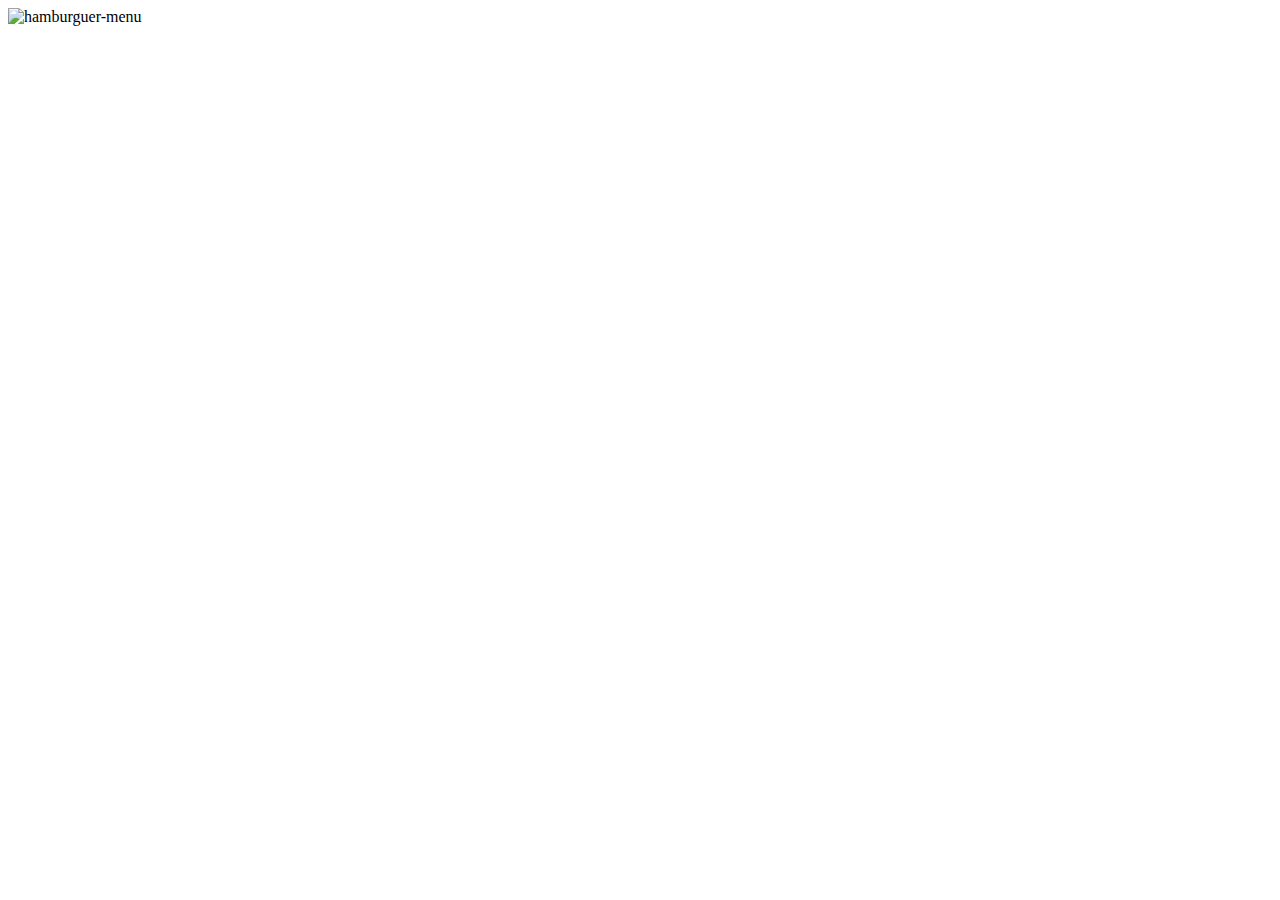
==== presentation-pages/html/pages/home.html @ 4895b7fa "feat: add structure" ====
<!DOCTYPE html>
<html lang="en">
<head>
  <meta charset="UTF-8">
  <meta name="viewport" content="width=device-width, initial-scale=1.0">
  <title>Favorite Weather - Home</title>
</head>
<body>
  <header>
    <nav class="toggle-menu">
      <img class="top-button" src="" alt="hamburguer-menu">
    </nav>
  </header>
  <main>
    <section class="display">
      <div class="card"></div>
    </section>
    <section class="other-months">
      <h2></h2>
      <div class="container">
        <div class="card"></div>
        <div class="card"></div>
        <div class="card"></div>
        <div class="card"></div>
        <div class="card"></div>
        <div class="card"></div>
        <div class="card"></div>
        <div class="card"></div>
      </div>
    </section>
    <section class="favorites">
      <h2></h2>
      <div class="container">
        <div class="card"></div>
        <div class="card"></div>
        <div class="card"></div>
        <div class="card"></div>
        <div class="card"></div>
        <div class="card"></div>
        <div class="card"></div>
        <div class="card"></div>
      </div>
    </section>
  </main>
  <footer></footer>
</body>
</html>
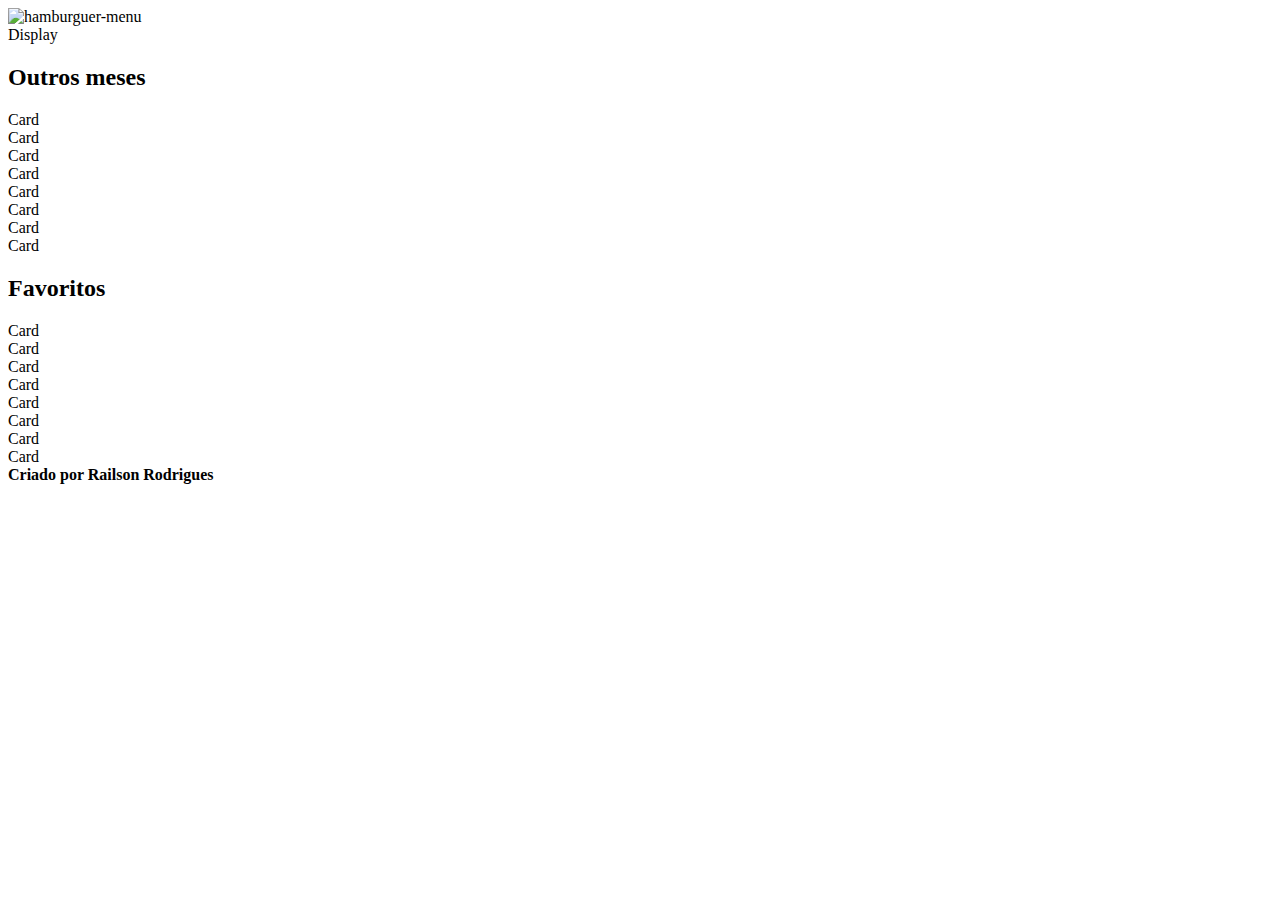
==== commit c5aca12b: "refactor: add CSS BEM" ====
--- a/presentation-pages/html/pages/home.html
+++ b/presentation-pages/html/pages/home.html
@@ -6,42 +6,44 @@
   <title>Favorite Weather - Home</title>
 </head>
 <body>
-  <header>
-    <nav class="toggle-menu">
-      <img class="top-button" src="" alt="hamburguer-menu">
+  <header class="header">
+    <nav class="header__nav header__nav--enabled">
+      <img class="top-button hamburguer" src="" alt="hamburguer-menu">
     </nav>
   </header>
-  <main>
-    <section class="display">
-      <div class="card"></div>
+  <main class="main">
+    <section class="display-section">
+      <div class="card display-section__card">Display</div>
     </section>
-    <section class="other-months">
-      <h2></h2>
+    <section class="months-section">
+      <h2 class="heading2 months-section__heading2">Outros meses</h2>
       <div class="container">
-        <div class="card"></div>
-        <div class="card"></div>
-        <div class="card"></div>
-        <div class="card"></div>
-        <div class="card"></div>
-        <div class="card"></div>
-        <div class="card"></div>
-        <div class="card"></div>
+        <div class="card months-section__card">Card</div>
+        <div class="card months-section__card">Card</div>
+        <div class="card months-section__card">Card</div>
+        <div class="card months-section__card">Card</div>
+        <div class="card months-section__card">Card</div>
+        <div class="card months-section__card">Card</div>
+        <div class="card months-section__card">Card</div>
+        <div class="card months-section__card">Card</div>
       </div>
     </section>
-    <section class="favorites">
-      <h2></h2>
+    <section class="favorites-section">
+      <h2 class="heading2 favorites-section__heading2">Favoritos</h2>
       <div class="container">
-        <div class="card"></div>
-        <div class="card"></div>
-        <div class="card"></div>
-        <div class="card"></div>
-        <div class="card"></div>
-        <div class="card"></div>
-        <div class="card"></div>
-        <div class="card"></div>
+        <div class="card favorites-section__card">Card</div>
+        <div class="card favorites-section__card">Card</div>
+        <div class="card favorites-section__card">Card</div>
+        <div class="card favorites-section__card">Card</div>
+        <div class="card favorites-section__card">Card</div>
+        <div class="card favorites-section__card">Card</div>
+        <div class="card favorites-section__card">Card</div>
+        <div class="card favorites-section__card">Card</div>
       </div>
     </section>
   </main>
-  <footer></footer>
+  <footer class="footer">
+    <strong>Criado por Railson Rodrigues</strong>
+  </footer>
 </body>
 </html>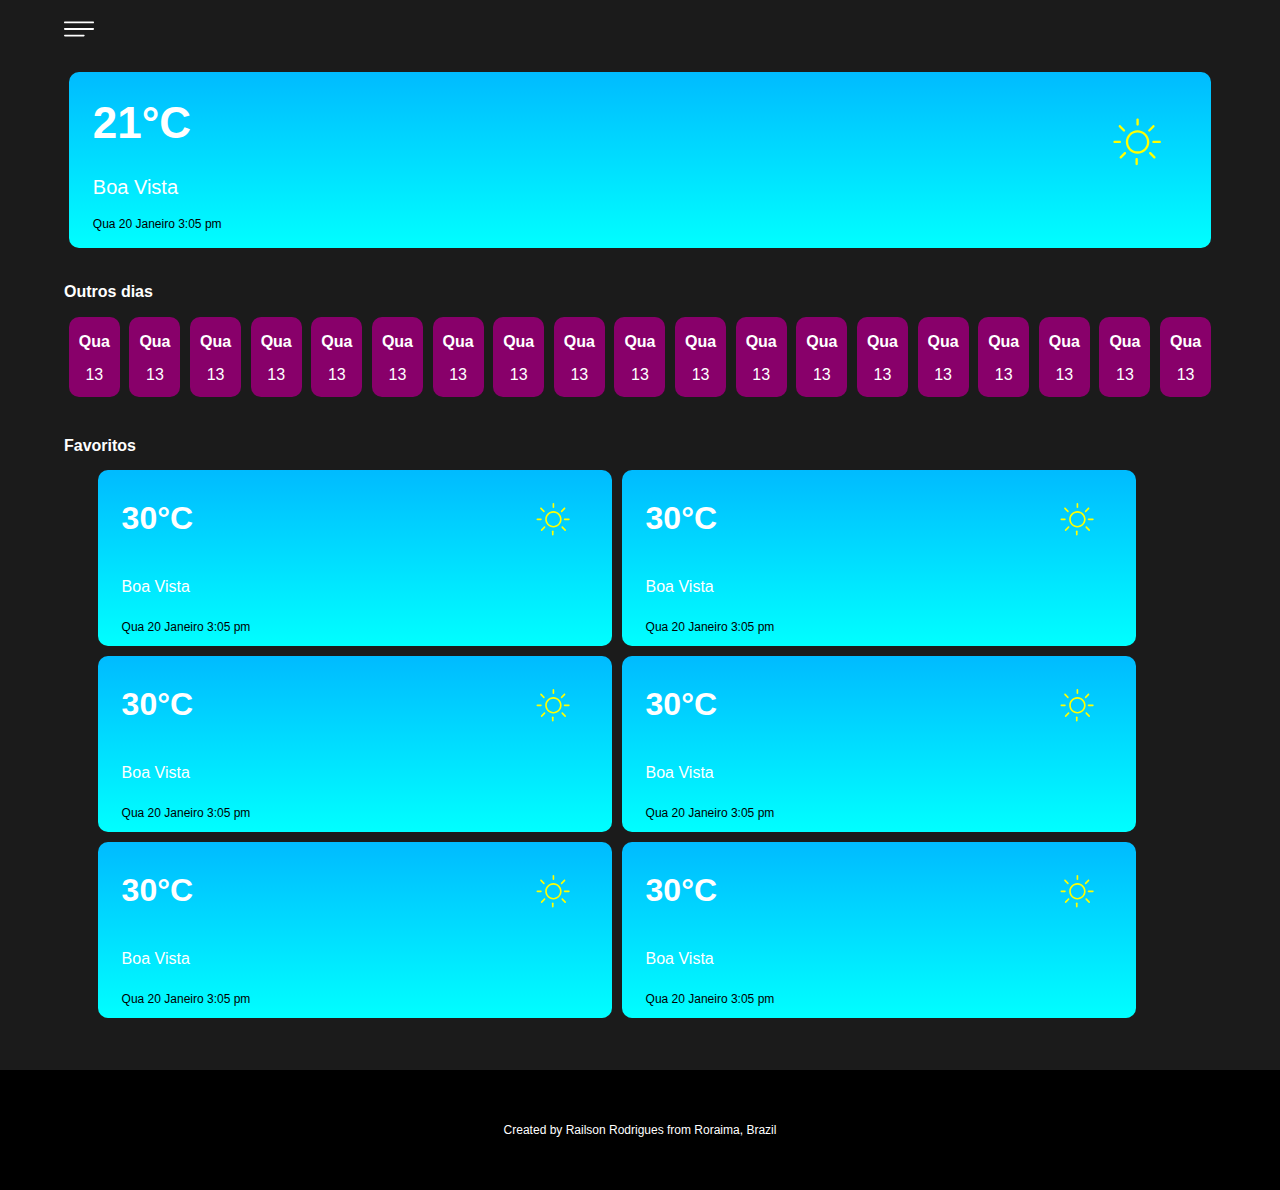
==== commit 18034c70: "finish home html presentation" ====
--- a/presentation-pages/html/pages/home.html
+++ b/presentation-pages/html/pages/home.html
@@ -4,46 +4,157 @@
   <meta charset="UTF-8">
   <meta name="viewport" content="width=device-width, initial-scale=1.0">
   <title>Favorite Weather - Home</title>
+  <link rel="stylesheet" href="./../styles/reset.css">
+  <link rel="stylesheet" href="./../styles/global.css">
+  <link rel="stylesheet" href="./css/home.css">
 </head>
-<body>
+
+<body class="home-body">
   <header class="header">
     <nav class="header__nav header__nav--enabled">
-      <img class="top-button hamburguer" src="" alt="hamburguer-menu">
+      <img class="header__top-button hamburguer" src="./../images/action-icons/hamburguer.svg" alt="hamburguer-menu">
     </nav>
   </header>
+
   <main class="main">
-    <section class="display-section">
-      <div class="card display-section__card">Display</div>
-    </section>
-    <section class="months-section">
-      <h2 class="heading2 months-section__heading2">Outros meses</h2>
-      <div class="container">
-        <div class="card months-section__card">Card</div>
-        <div class="card months-section__card">Card</div>
-        <div class="card months-section__card">Card</div>
-        <div class="card months-section__card">Card</div>
-        <div class="card months-section__card">Card</div>
-        <div class="card months-section__card">Card</div>
-        <div class="card months-section__card">Card</div>
-        <div class="card months-section__card">Card</div>
+    <section class="card card--main">
+      <div class="card__left-side">
+        <h2 class="card__temperature card__temperature--main">21°C</h2>
+        <h3 class="card__cityName card__temperature--main">Boa Vista</h3>
+        <h4 class="card__datetime card__temperature--main">Qua 20 Janeiro 3:05 pm</h4>
+      </div>
+      <div class="card__right-side">
+        <img class="card__weather-condition-icon" src="./../images/weather-icons/001lighticons-02.svg">
       </div>
     </section>
+
+    <section class="months-section">
+      <h2 class="heading2 months-section__heading2">Outros dias</h2>
+      <div class="container months-section__container">
+        <div class="card months-section__card">
+          <h2 class="card__temperature card__weekday">Qua</h2>
+          <h3 class="card__cityName card__weekday">13</h3>
+        </div>
+        <div class="card months-section__card">
+          <h2 class="card__temperature card__weekday">Qua</h2>
+          <h3 class="card__cityName card__weekday">13</h3>
+        </div>
+        <div class="card months-section__card">
+          <h2 class="card__temperature card__weekday">Qua</h2>
+          <h3 class="card__cityName card__weekday">13</h3>
+        </div>
+        <div class="card months-section__card">
+          <h2 class="card__temperature card__weekday">Qua</h2>
+          <h3 class="card__cityName card__weekday">13</h3>
+        </div>
+        <div class="card months-section__card">
+          <h2 class="card__temperature card__weekday">Qua</h2>
+          <h3 class="card__cityName card__weekday">13</h3>
+        </div>
+        <div class="card months-section__card">
+          <h2 class="card__temperature card__weekday">Qua</h2>
+          <h3 class="card__cityName card__weekday">13</h3>
+        </div>
+        <div class="card months-section__card">
+          <h2 class="card__temperature card__weekday">Qua</h2>
+          <h3 class="card__cityName card__weekday">13</h3>
+        </div>
+        <div class="card months-section__card">
+          <h2 class="card__temperature card__weekday">Qua</h2>
+          <h3 class="card__cityName card__weekday">13</h3>
+        </div>
+        <div class="card months-section__card">
+          <h2 class="card__temperature card__weekday">Qua</h2>
+          <h3 class="card__cityName card__weekday">13</h3>
+        </div>
+        <div class="card months-section__card">
+          <h2 class="card__temperature card__weekday">Qua</h2>
+          <h3 class="card__cityName card__weekday">13</h3>
+        </div>
+        <div class="card months-section__card">
+          <h2 class="card__temperature card__weekday">Qua</h2>
+          <h3 class="card__cityName card__weekday">13</h3>
+        </div>
+        <div class="card months-section__card">
+          <h2 class="card__temperature card__weekday">Qua</h2>
+          <h3 class="card__cityName card__weekday">13</h3>
+        </div>
+        <div class="card months-section__card">
+          <h2 class="card__temperature card__weekday">Qua</h2>
+          <h3 class="card__cityName card__weekday">13</h3>
+        </div>
+        <div class="card months-section__card">
+          <h2 class="card__temperature card__weekday">Qua</h2>
+          <h3 class="card__cityName card__weekday">13</h3>
+        </div>
+        <div class="card months-section__card">
+          <h2 class="card__temperature card__weekday">Qua</h2>
+          <h3 class="card__cityName card__weekday">13</h3>
+        </div>
+        <div class="card months-section__card">
+          <h2 class="card__temperature card__weekday">Qua</h2>
+          <h3 class="card__cityName card__weekday">13</h3>
+        </div>
+        <div class="card months-section__card">
+          <h2 class="card__temperature card__weekday">Qua</h2>
+          <h3 class="card__cityName card__weekday">13</h3>
+        </div>
+        <div class="card months-section__card">
+          <h2 class="card__temperature card__weekday">Qua</h2>
+          <h3 class="card__cityName card__weekday">13</h3>
+        </div>
+        <div class="card months-section__card">
+          <h2 class="card__temperature card__weekday">Qua</h2>
+          <h3 class="card__cityName card__weekday">13</h3>
+        </div>
+      </div>
+    </section>
+
     <section class="favorites-section">
       <h2 class="heading2 favorites-section__heading2">Favoritos</h2>
-      <div class="container">
-        <div class="card favorites-section__card">Card</div>
-        <div class="card favorites-section__card">Card</div>
-        <div class="card favorites-section__card">Card</div>
-        <div class="card favorites-section__card">Card</div>
-        <div class="card favorites-section__card">Card</div>
-        <div class="card favorites-section__card">Card</div>
-        <div class="card favorites-section__card">Card</div>
-        <div class="card favorites-section__card">Card</div>
+      <div class="container favorites-section__container">
+        <div class="card favorites-section__card">
+          <h2 class="card__temperature card__temperature--favorites">30°C</h2>
+          <h3 class="card__cityName card__cityName--favorites">Boa Vista</h3>
+          <h4 class="card__datetime card__datetime--favorites">Qua 20 Janeiro 3:05 pm</h4>
+          <img class="card__weather-condition-icon--favorites" src="./../images/weather-icons/001lighticons-02.svg">
+        </div>
+        <div class="card favorites-section__card">
+          <h2 class="card__temperature card__temperature--favorites">30°C</h2>
+          <h3 class="card__cityName card__cityName--favorites">Boa Vista</h3>
+          <h4 class="card__datetime card__datetime--favorites">Qua 20 Janeiro 3:05 pm</h4>
+          <img class="card__weather-condition-icon--favorites" src="./../images/weather-icons/001lighticons-02.svg">
+        </div>
+        <div class="card favorites-section__card">
+          <h2 class="card__temperature card__temperature--favorites">30°C</h2>
+          <h3 class="card__cityName card__cityName--favorites">Boa Vista</h3>
+          <h4 class="card__datetime card__datetime--favorites">Qua 20 Janeiro 3:05 pm</h4>
+          <img class="card__weather-condition-icon--favorites" src="./../images/weather-icons/001lighticons-02.svg">
+        </div>
+        <div class="card favorites-section__card">
+          <h2 class="card__temperature card__temperature--favorites">30°C</h2>
+          <h3 class="card__cityName card__cityName--favorites">Boa Vista</h3>
+          <h4 class="card__datetime card__datetime--favorites">Qua 20 Janeiro 3:05 pm</h4>
+          <img class="card__weather-condition-icon--favorites" src="./../images/weather-icons/001lighticons-02.svg">
+        </div>
+        <div class="card favorites-section__card">
+          <h2 class="card__temperature card__temperature--favorites">30°C</h2>
+          <h3 class="card__cityName card__cityName--favorites">Boa Vista</h3>
+          <h4 class="card__datetime card__datetime--favorites">Qua 20 Janeiro 3:05 pm</h4>
+          <img class="card__weather-condition-icon--favorites" src="./../images/weather-icons/001lighticons-02.svg">
+        </div>
+        <div class="card favorites-section__card">
+          <h2 class="card__temperature card__temperature--favorites">30°C</h2>
+          <h3 class="card__cityName card__cityName--favorites">Boa Vista</h3>
+          <h4 class="card__datetime card__datetime--favorites">Qua 20 Janeiro 3:05 pm</h4>
+          <img class="card__weather-condition-icon--favorites" src="./../images/weather-icons/001lighticons-02.svg">
+        </div>
       </div>
     </section>
   </main>
+
   <footer class="footer">
-    <strong>Criado por Railson Rodrigues</strong>
+    <strong>Created by Railson Rodrigues from Roraima, Brazil</strong>
   </footer>
 </body>
 </html>--- a/presentation-pages/html/styles/global.css
+++ b/presentation-pages/html/styles/global.css
@@ -0,0 +1,57 @@
+:root {
+  --black: #000;
+  --dark: #1b1b1b; --light: #ffffff;
+  --dark-purple: #1e074f;
+  --light-purple: #88006a;
+  --high-cyan: #00bbff;
+  --middle-cyan: #00ffff;
+  --low-cyan: #85ffe6;
+  --gradient-cyan: linear-gradient(to bottom, #00bbff, #00ffff);
+
+  --button: linear-gradient(to right, #880088 , #00bbff);
+
+  font-size: 50%;
+  font-family: Helvetica, sans-serif, Arial;
+}
+
+* { color: var(--light); }
+
+header, main, footer
+{ width: 90vw; margin: auto; }
+
+main { margin-top: 1.5rem; margin-bottom: 6rem; }
+footer {
+  background: var(--black); height: 15rem; width: 100vw;
+  display: flex; align-items: center; justify-content: center;
+  font-size: 1.5rem;
+}
+
+header { height: 60px; display: flex; align-items: center; }
+.header__top-button { width: 30px; }
+.hamburguer { transform: rotateZ(180deg); transform: rotateY(180deg); }
+
+.container { display: flex; flex-direction: column; justify-content: center; }
+
+.card {
+  background: var(--light-purple); border-radius: 10px; height: 22rem; padding: 0 3rem;
+  margin: 0.6rem; display: flex; align-items: center; justify-content: space-between;
+}
+.card__left-side {
+  display: flex; flex-direction: column; 
+  justify-content: space-between; height: 80%;
+}
+.card__right-side { height: 80%; }
+
+.card__temperature { text-align: left; font-size: 5.5rem; }
+.card__cityName { font-size: 2.5rem; }
+.card__datetime { font-size: 1.5rem; }
+
+button {
+  background: var(--button); padding: 30px 0; width: 100%;
+  border-radius: 15px; font-weight: bold; font-size: 2.5rem;
+}
+
+h1, h2 { text-align: center; line-height: 1.5; font-weight: bold; }
+h1 { font-size: 4.5rem; font-weight: bold; }
+h2 { font-size: 2.5rem; }
+hr { border: none; margin: 15px 0; }--- a/presentation-pages/html/pages/css/home.css
+++ b/presentation-pages/html/pages/css/home.css
@@ -0,0 +1,37 @@
+.home-body { background: #1b1b1b; }
+
+.card--main, .favorites-section__card { background: var(--gradient-cyan); }
+
+h2 { font-size: 2rem; text-align: left; }
+h3 {}
+h4 { color: var(--black); }
+hr { margin: 10px 0; }
+
+.months-section__container { flex-direction: row; justify-content: left; overflow-x: scroll; }
+.months-section__heading2, .favorites-section__heading2 { margin: 4rem 0 1rem; }
+
+.months-section__card {
+  display: flex; justify-content: center; flex-direction: column;
+  width: 50px; padding: 0 1rem; height: 80px; justify-content: space-evenly;
+}
+.card__weekday{ font-size: 2rem; }
+
+.favorites-section__container {
+  display: flex; flex-direction: row; margin: 0 auto;
+  flex-wrap: wrap; justify-content: start; width: 95%;
+}
+.favorites-section__card {
+  width: 47%;
+  box-sizing: border-box;
+  display: grid;
+  grid-template-areas:
+    'temperature weather-icon'
+    'city-name city-name'
+    'datetime datetime'
+  ;
+}
+
+.card__temperature--favorites { font-size: 4rem; grid-area: temperature; }
+.card__cityName--favorites { font-size: 2rem; grid-area: city-name; }
+.card__datetime--favorites { font-size: 1.5rem; grid-area: datetime; }
+.card__weather-condition-icon--favorites { width: 70px; grid-area: weather-icon; }